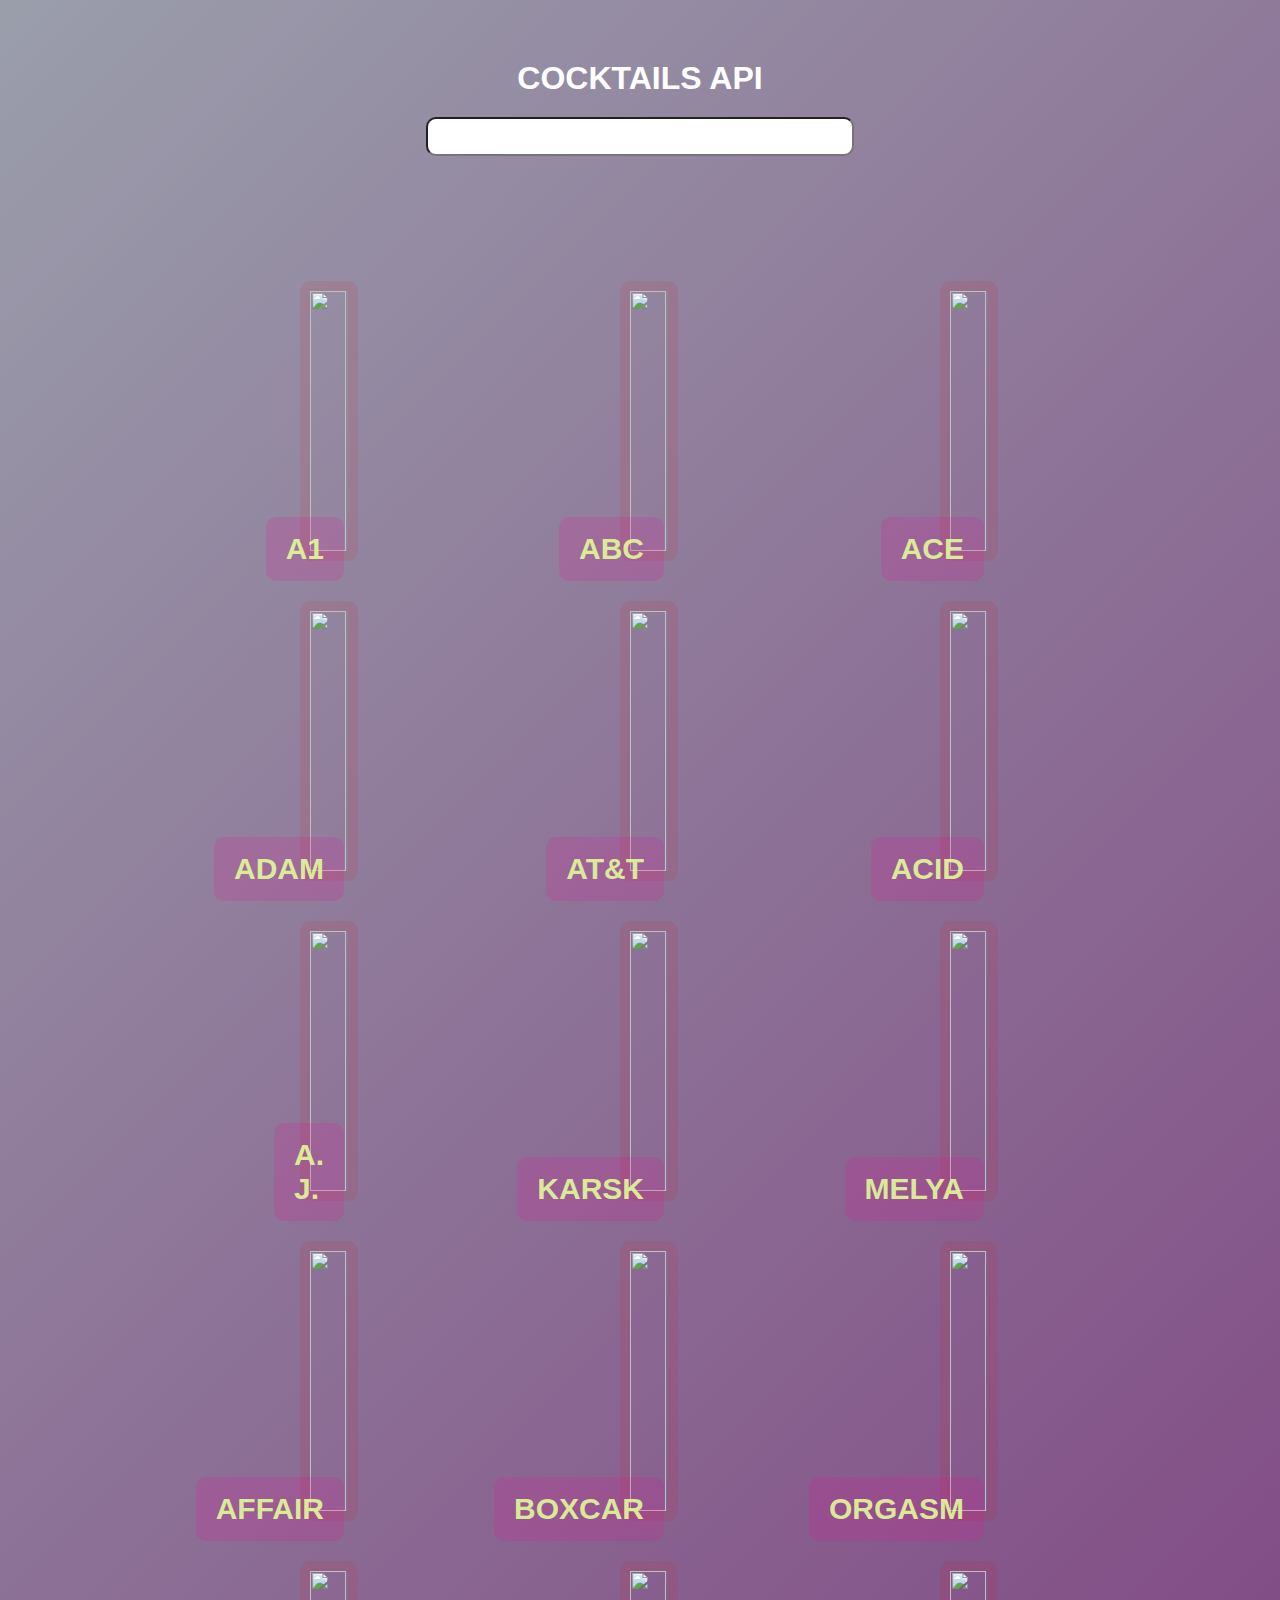
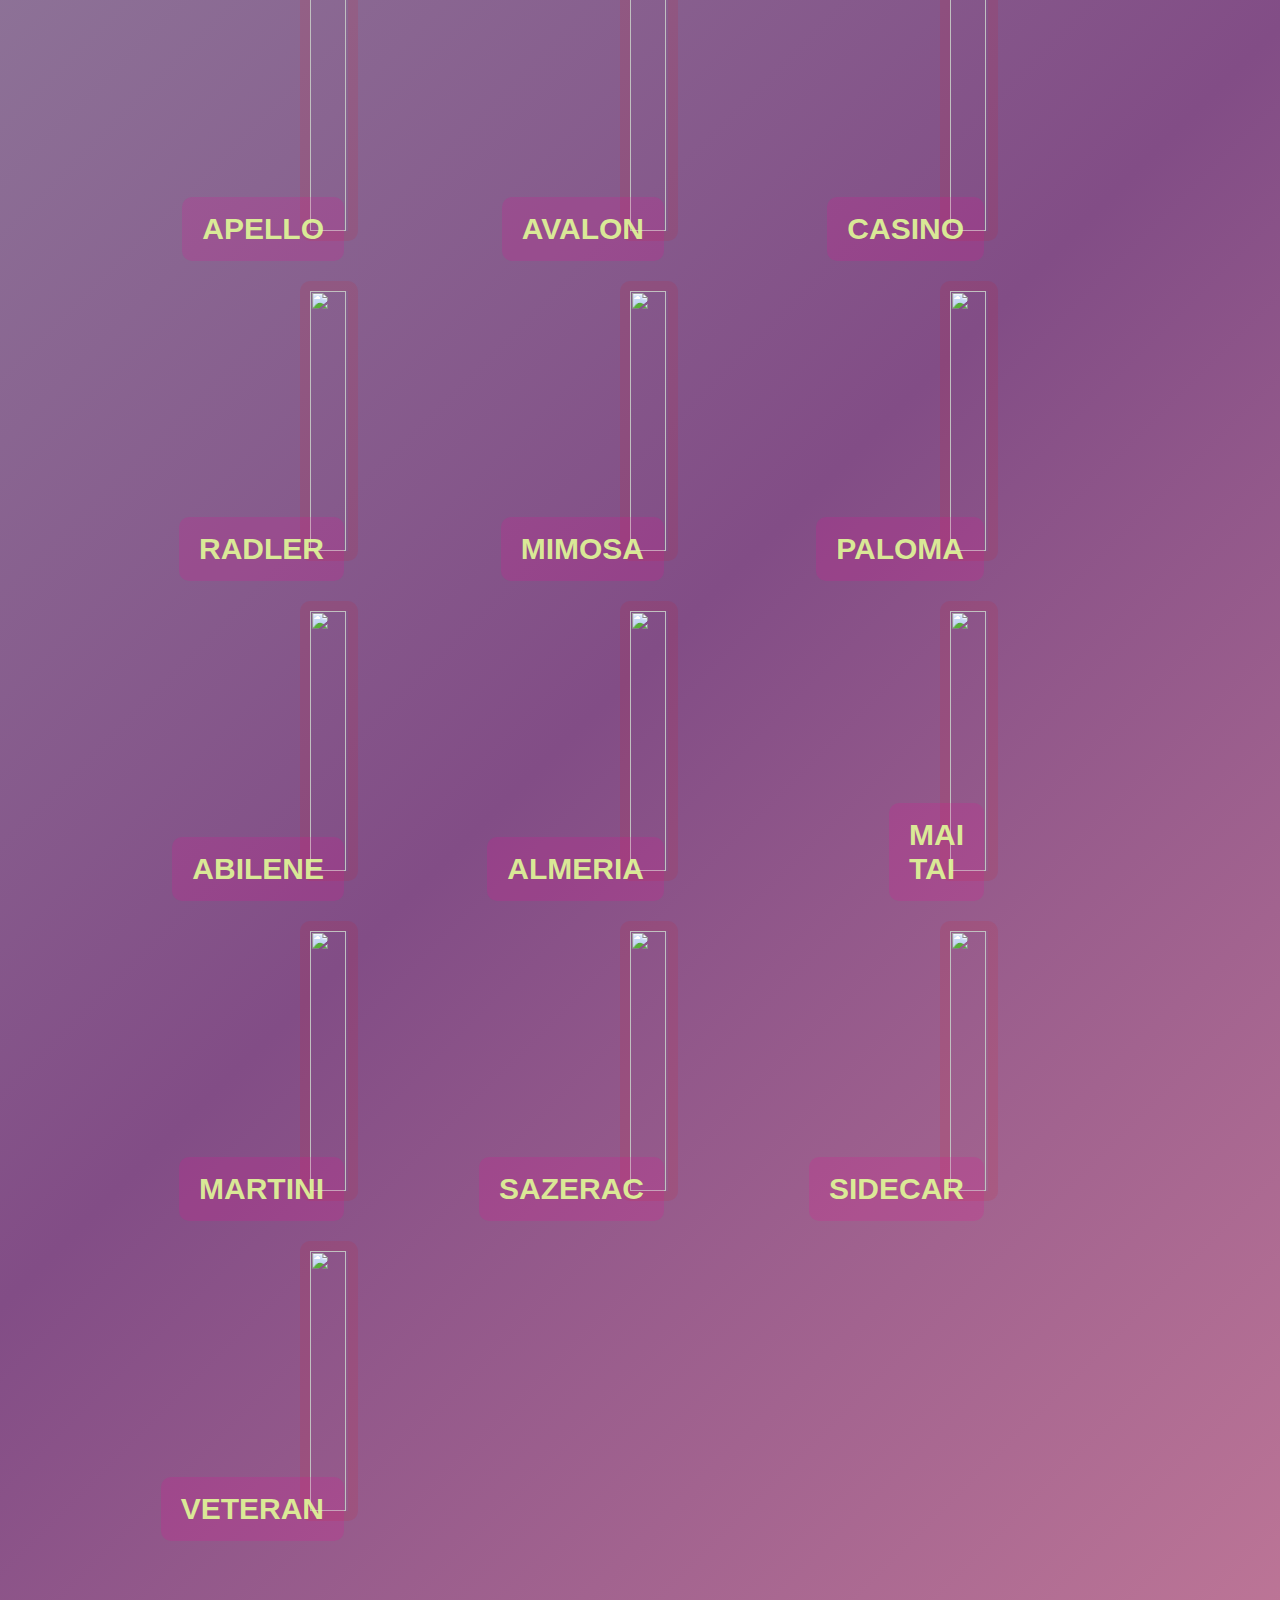
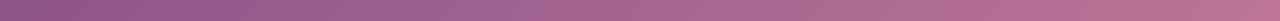
==== index.html @ c993e7a3 "added functionality to divs so that it can bring infos page" ====
<!DOCTYPE html>
<html lang="en">

<head>
  <meta charset="UTF-8" />
  <meta http-equiv="X-UA-Compatible" content="IE=edge" />
  <meta name="viewport" content="width=device-width, initial-scale=1.0" />
  <title>Document</title>
  <link rel="stylesheet" href="./styles.css" />
  <link rel="preconnect" href="https://fonts.googleapis.com">
  <link rel="preconnect" href="https://fonts.gstatic.com" crossorigin>
  <link href="https://fonts.googleapis.com/css2?family=Gemunu+Libre:wght@600&display=swap" rel="stylesheet">
</head>

<body>
  <div class="wrapper">
    <div class="cocktail-header">
      <h1>Cocktails API</h1> <input class="cocktail-search-name"></input>
    </div>
    <div class="cocktail-wrapper"></div>
  </div>
</body>
<script type="module" src="main.js"></script>

</html>
---- styles.css ----
html,
body {
  width: 100%;
  height: 100%;
}

body {
  background: linear-gradient(-45deg, #DFE166, #EC96A4, #824d86, #9A9EAB);
  background-size: 400% 400%;
  animation: gradient 15s ease infinite;
}

@keyframes gradient {
  0% {
    background-position: 0% 50%;
  }

  50% {
    background-position: 100% 50%;
  }

  100% {
    background-position: 0% 50%;
  }
}

body {
  margin: 0;
  padding: 0;
}

.single-cocktail {
  background-color: pink;
  width: 100%;
}

.wrapper {


  display: flex;
  flex-direction: column;
  align-items: center;
}

h1 {
  margin: 0;
  padding: 20px;
  color: white;
  text-transform: uppercase;
  font-family: Gemini, sans-serif;
}

.cocktail-header {
  margin: 40px 0;
  /* border: 2px solid red; */
  width: 100%;
  text-align: center;
}

/* ------ Input Style---------- */
.cocktail-search-name {
  padding: 10px 20px;
  width: 30%;
  border-radius: 10px;
}

/* ---------Button Style -------- */
.search-button {
  padding: 10px 20px;
  border-radius: 10px;
  background-color: transparent;
  color: white;
}

/* Div for cocktail  image and details */
.cocktail-wrapper {
  display: inline-grid;
  grid-template-columns: 1fr 1fr 1fr;
  grid-template-rows: auto;
  /* column-gap: 20px; */
  row-gap: 40px;
  width: 75%;
  margin-top: 50px;
  padding-top: 35px;
  padding-bottom: 100px;
  justify-items: center;
}

.cocktail {
  position: relative;
  place-self: center;
  box-sizing: border-box;
}

.cocktail img {
  width: 95%;
  height: 260px;
  object-fit: cover;
  border: 10px solid rgba(236, 10, 10, 0.096);
  border-radius: 10px;
}

.cocktail-name {
  position: absolute;
  z-index: 1;
  bottom: -18%;
  right: -10%;
  background-color: rgba(243, 7, 153, 0.164);
  color: rgba(224, 250, 152, 0.904);
  text-transform: uppercase;
  border-radius: 10px;
  padding: 15px 20px;
  font-family: Gemini, sans-serif;
  font-size: 30px;
  font-weight: 900;
}
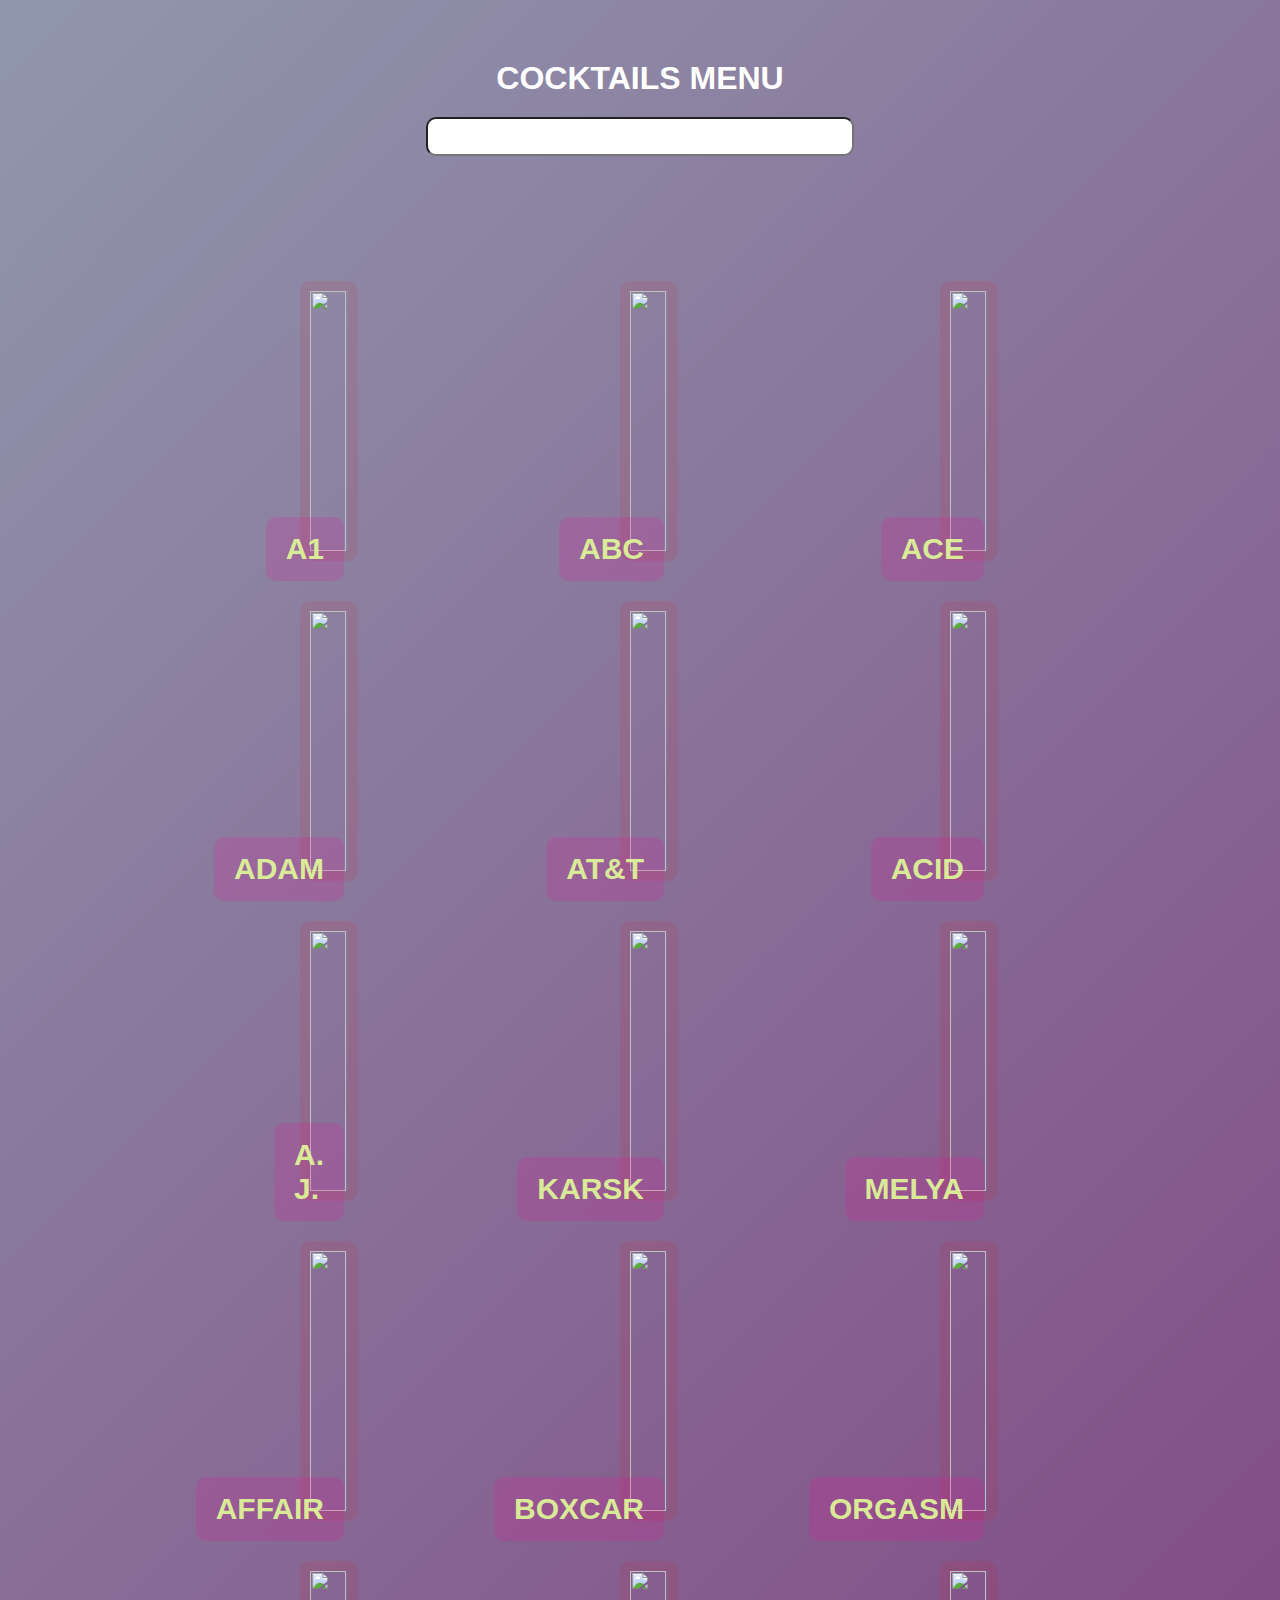
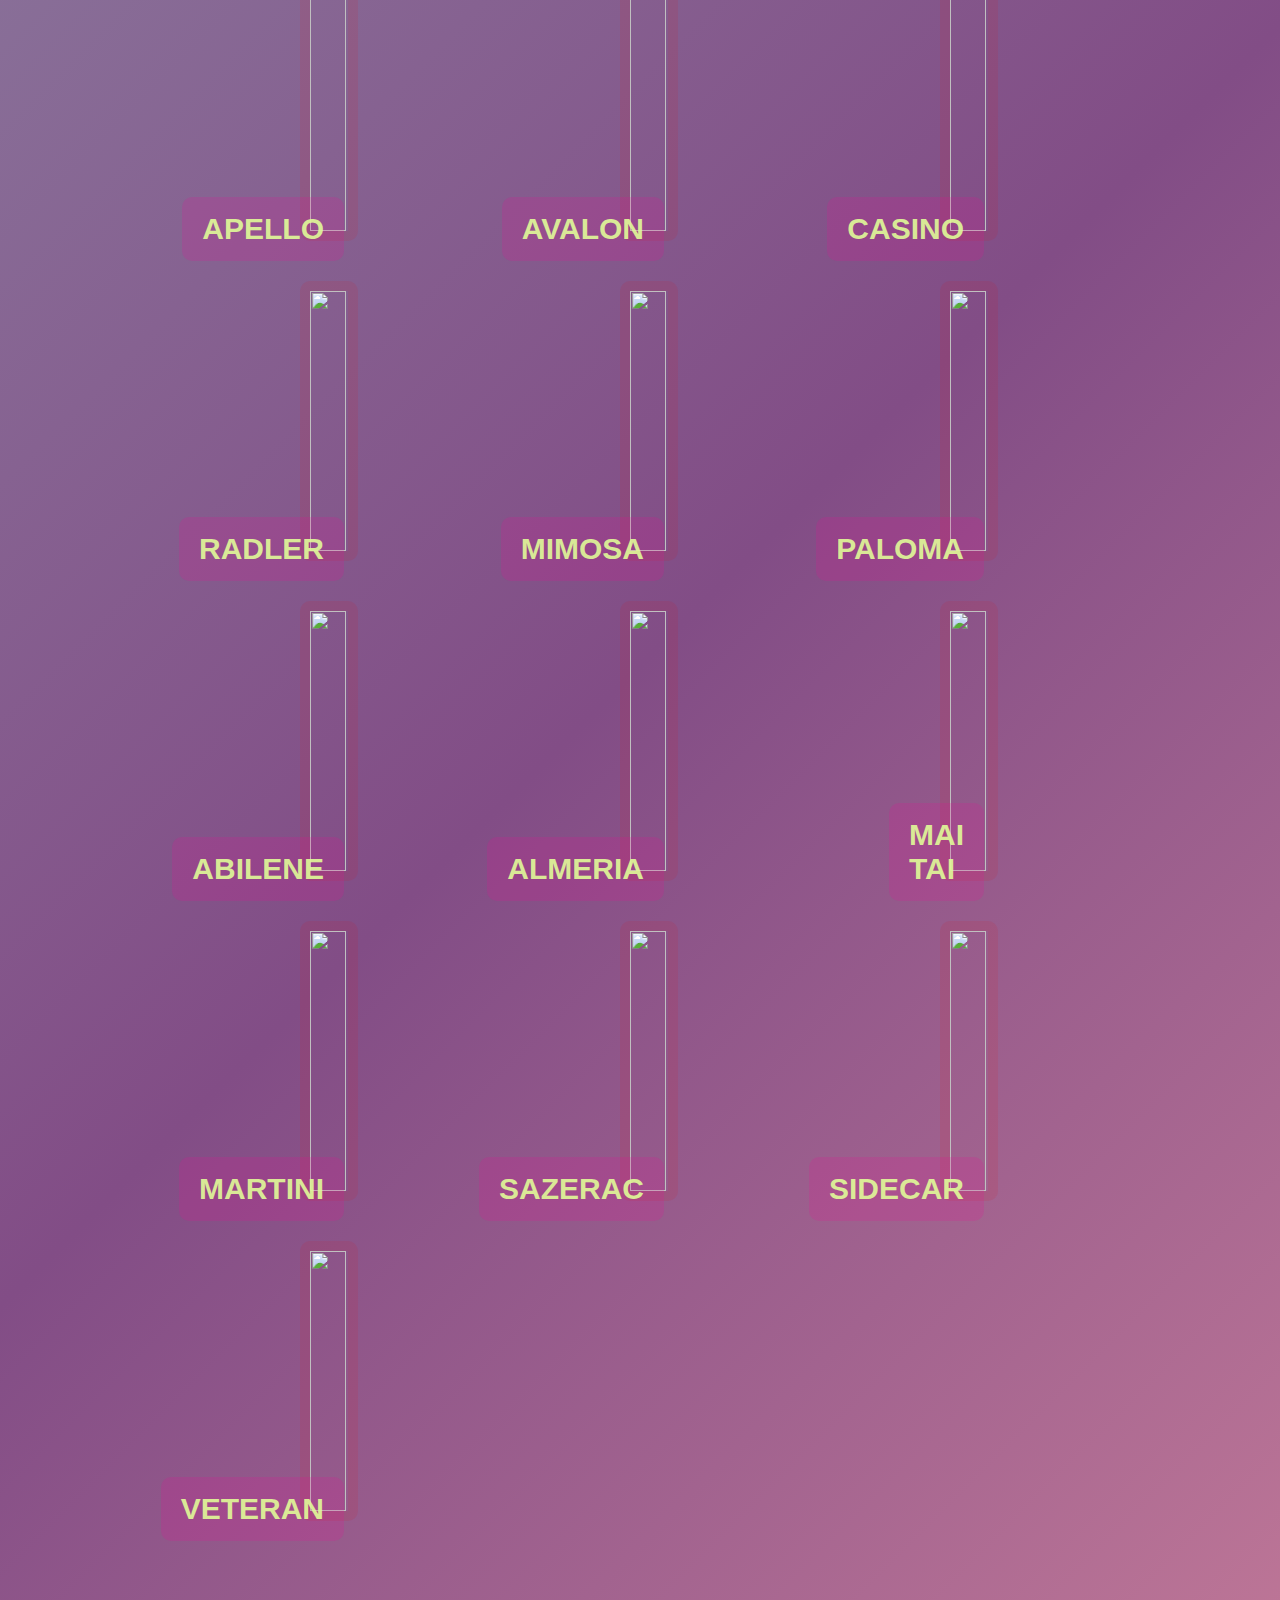
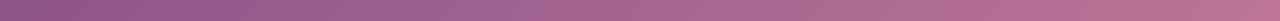
==== commit 1bec82aa: "refactered" ====
--- a/index.html
+++ b/index.html
@@ -15,7 +15,7 @@
 <body>
   <div class="wrapper">
     <div class="cocktail-header">
-      <h1>Cocktails API</h1> <input class="cocktail-search-name"></input>
+      <h1>Cocktails Menu</h1> <input class="cocktail-search-name"></input>
     </div>
     <div class="cocktail-wrapper"></div>
   </div>
--- a/styles.css
+++ b/styles.css
@@ -5,9 +5,9 @@
 }
 
 body {
-  background: linear-gradient(-45deg, #DFE166, #EC96A4, #824d86, #9A9EAB);
+  background: linear-gradient(-45deg, #fbff00, #EC96A4, #824d86, #9097ad);
   background-size: 400% 400%;
-  animation: gradient 15s ease infinite;
+  animation: gradient 9s ease infinite;
 }
 
 @keyframes gradient {
